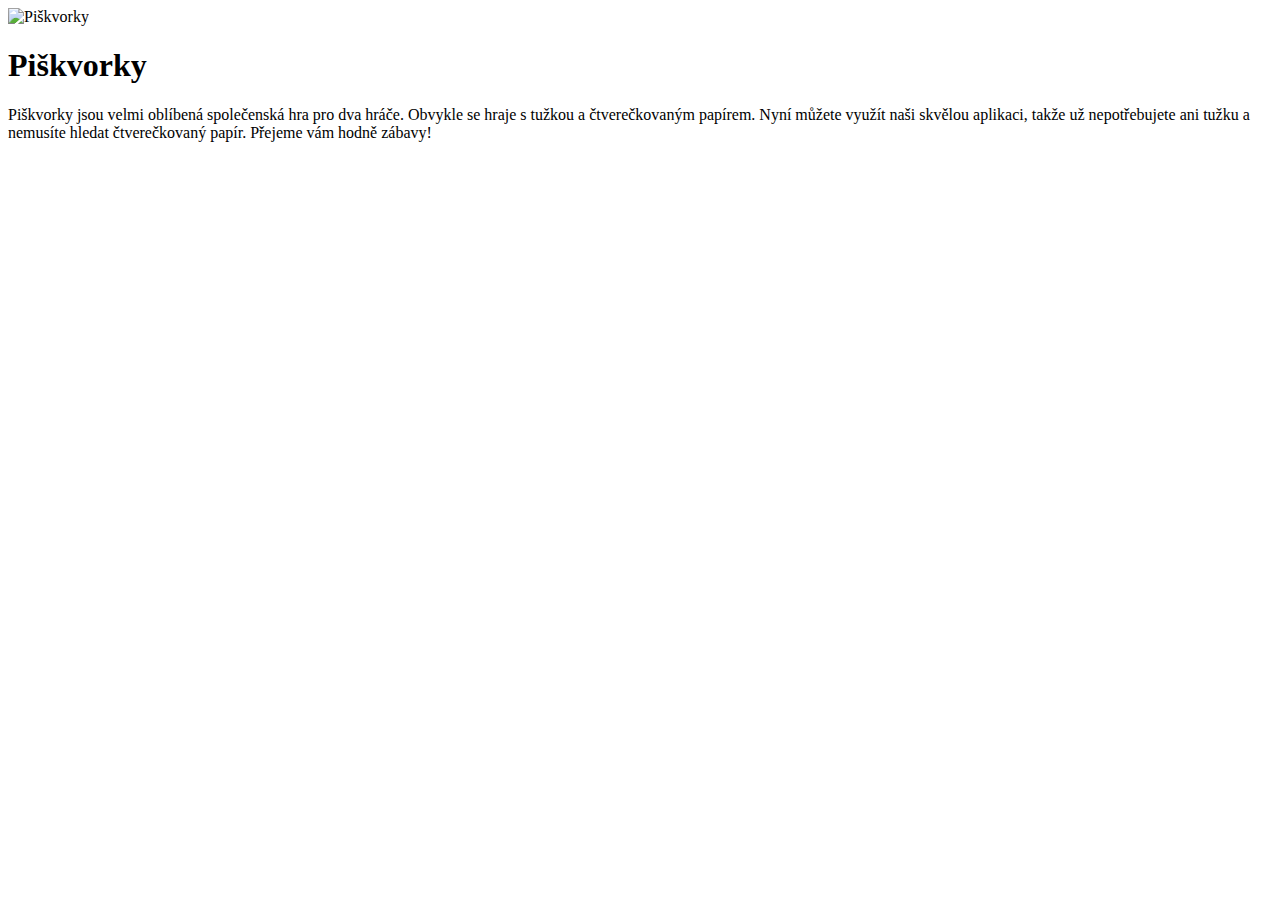
==== index.html @ c3de7fdd "Přidání textu a obrázků" ====
<!DOCTYPE html>
<html lang="en">
<head>
    <meta charset="UTF-8">
    <meta http-equiv="X-UA-Compatible" content="IE=edge">
    <meta name="viewport" content="width=device-width, initial-scale=1.0">
    <title>Piškvorky</title>
    <link rel="stylesheet" href="styly.css">
</head>
<body>
    <img src="uvodni.jpg" alt="Piškvorky">
    <h1>Piškvorky</h1>
    <p>
        Piškvorky jsou velmi oblíbená společenská hra pro dva hráče. Obvykle se hraje s tužkou a čtverečkovaným papírem. Nyní 
        můžete využít naši skvělou aplikaci, takže už nepotřebujete ani tužku a nemusíte hledat čtverečkovaný papír. Přejeme vám hodně 
        zábavy!
    </p>
</body>
</html>
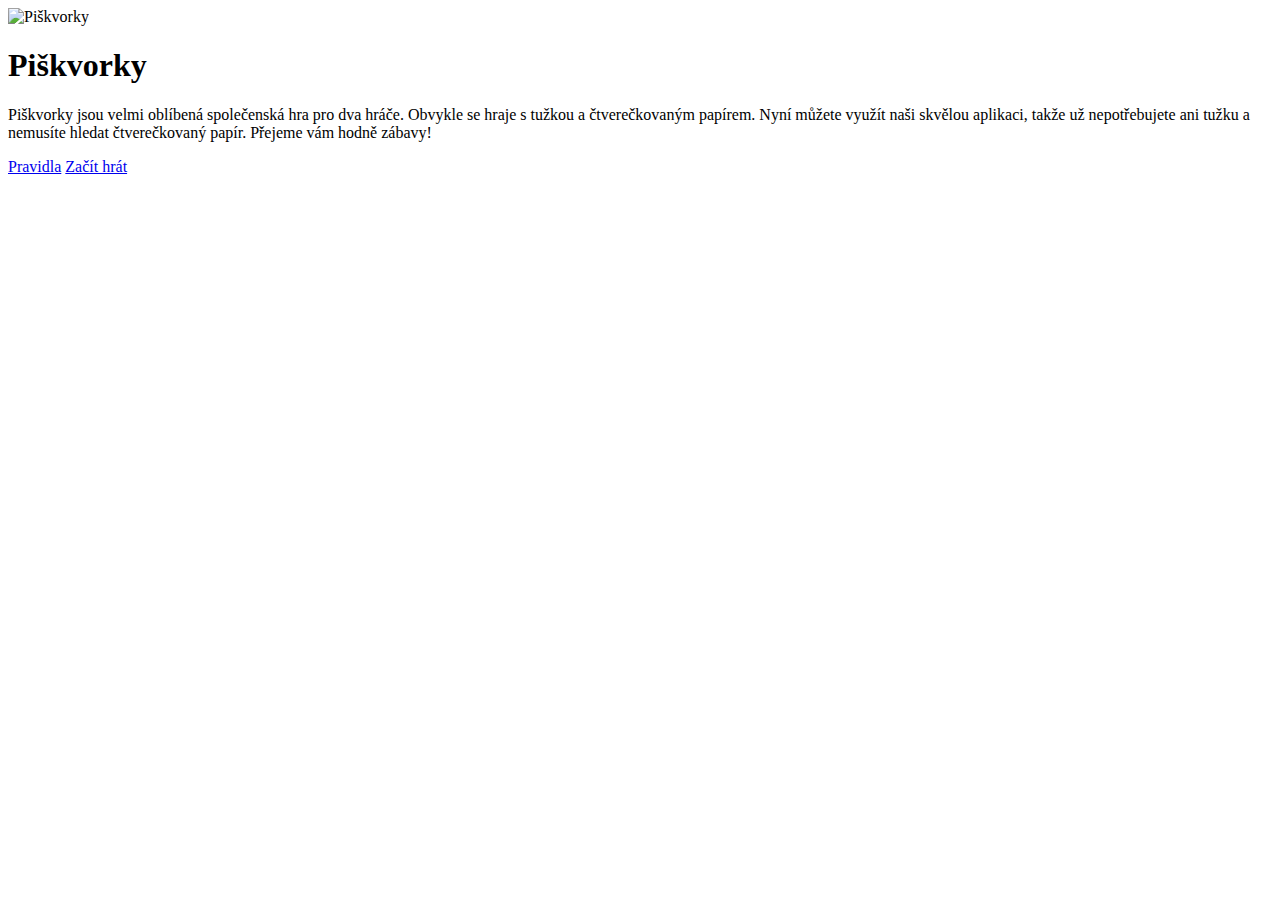
==== commit 3dc3e61c: "Přidání prvků" ====
--- a/index.html
+++ b/index.html
@@ -10,10 +10,12 @@
 <body>
     <img src="uvodni.jpg" alt="Piškvorky">
     <h1>Piškvorky</h1>
-    <p>
+    <p class="popis">
         Piškvorky jsou velmi oblíbená společenská hra pro dva hráče. Obvykle se hraje s tužkou a čtverečkovaným papírem. Nyní 
         můžete využít naši skvělou aplikaci, takže už nepotřebujete ani tužku a nemusíte hledat čtverečkovaný papír. Přejeme vám hodně 
         zábavy!
     </p>
+    <a class="rules" href="https://czechitas-podklady.cz/Piskvorky-pravidla/">Pravidla</a>
+    <a class="game" href="index.html">Začít hrát</a>
 </body>
 </html>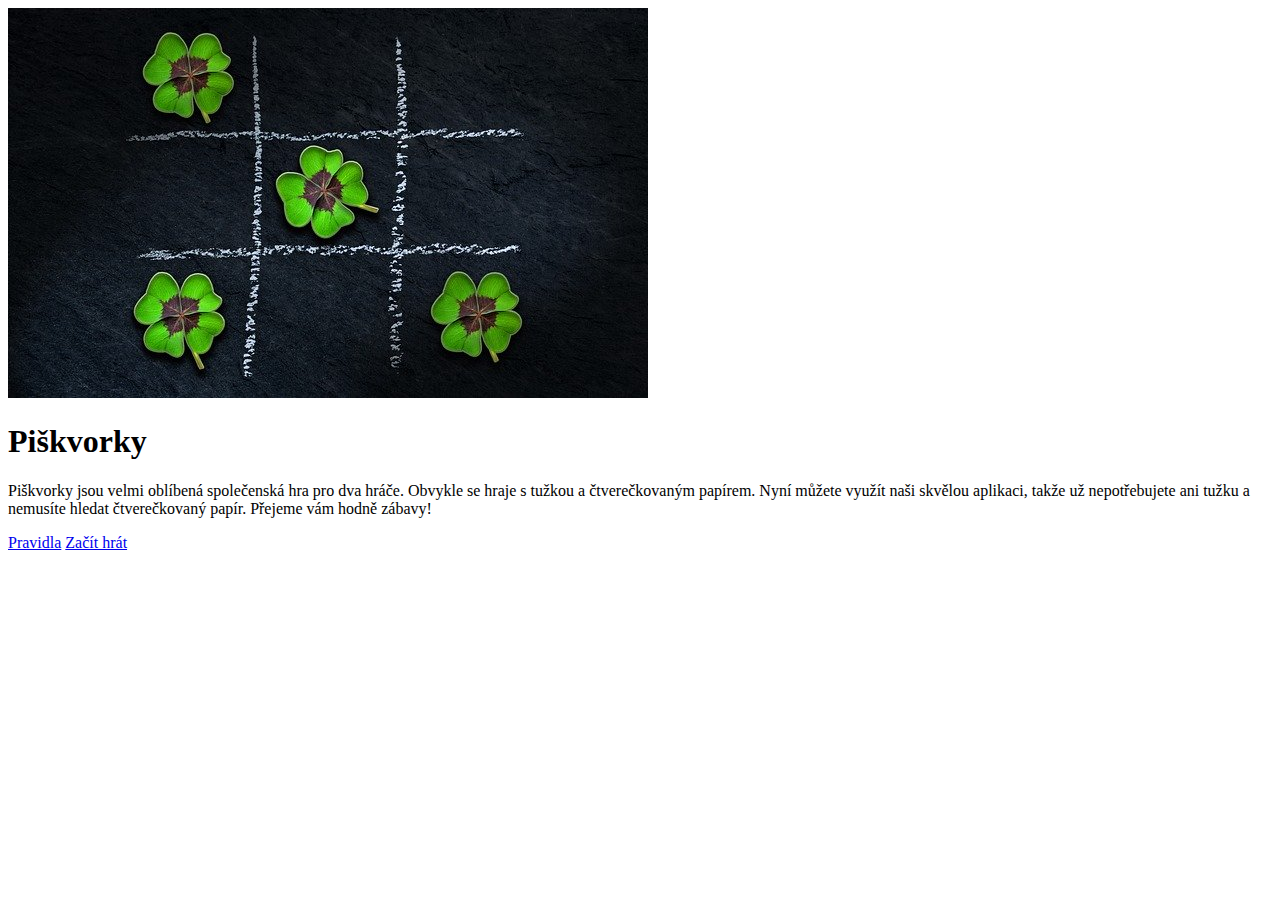
==== commit e479f4f5: "Přidání stylu textu" ====
--- a/index.html
+++ b/index.html
@@ -6,16 +6,23 @@
     <meta name="viewport" content="width=device-width, initial-scale=1.0">
     <title>Piškvorky</title>
     <link rel="stylesheet" href="styly.css">
+    <link rel="preconnect" href="https://fonts.googleapis.com">
+    <link rel="preconnect" href="https://fonts.gstatic.com" crossorigin>
+    <link href="https://fonts.googleapis.com/css2?family=Golos+Text&family=Lobster&family=Mynerve&family=Playfair+Display&family=Raleway:wght@100&display=swap" rel="stylesheet">
 </head>
 <body>
-    <img src="uvodni.jpg" alt="Piškvorky">
-    <h1>Piškvorky</h1>
-    <p class="popis">
-        Piškvorky jsou velmi oblíbená společenská hra pro dva hráče. Obvykle se hraje s tužkou a čtverečkovaným papírem. Nyní 
-        můžete využít naši skvělou aplikaci, takže už nepotřebujete ani tužku a nemusíte hledat čtverečkovaný papír. Přejeme vám hodně 
-        zábavy!
-    </p>
-    <a class="rules" href="https://czechitas-podklady.cz/Piskvorky-pravidla/">Pravidla</a>
-    <a class="game" href="index.html">Začít hrát</a>
+    <div class="game"> 
+        <img class="photo" src="uvodni.jpg" alt="Piškvorky">
+        <div class="description">
+            <h1>Piškvorky</h1>
+            <p>
+                Piškvorky jsou velmi oblíbená společenská hra pro dva hráče. Obvykle se hraje s tužkou a čtverečkovaným papírem. Nyní 
+                můžete využít naši skvělou aplikaci, takže už nepotřebujete ani tužku a nemusíte hledat čtverečkovaný papír. Přejeme vám hodně 
+                zábavy!
+            </p>
+        </div>
+        <a class="rules" href="https://czechitas-podklady.cz/Piskvorky-pravidla/">Pravidla</a>
+        <a class="start" href="index.html">Začít hrát</a>
+    </div>  
 </body>
 </html>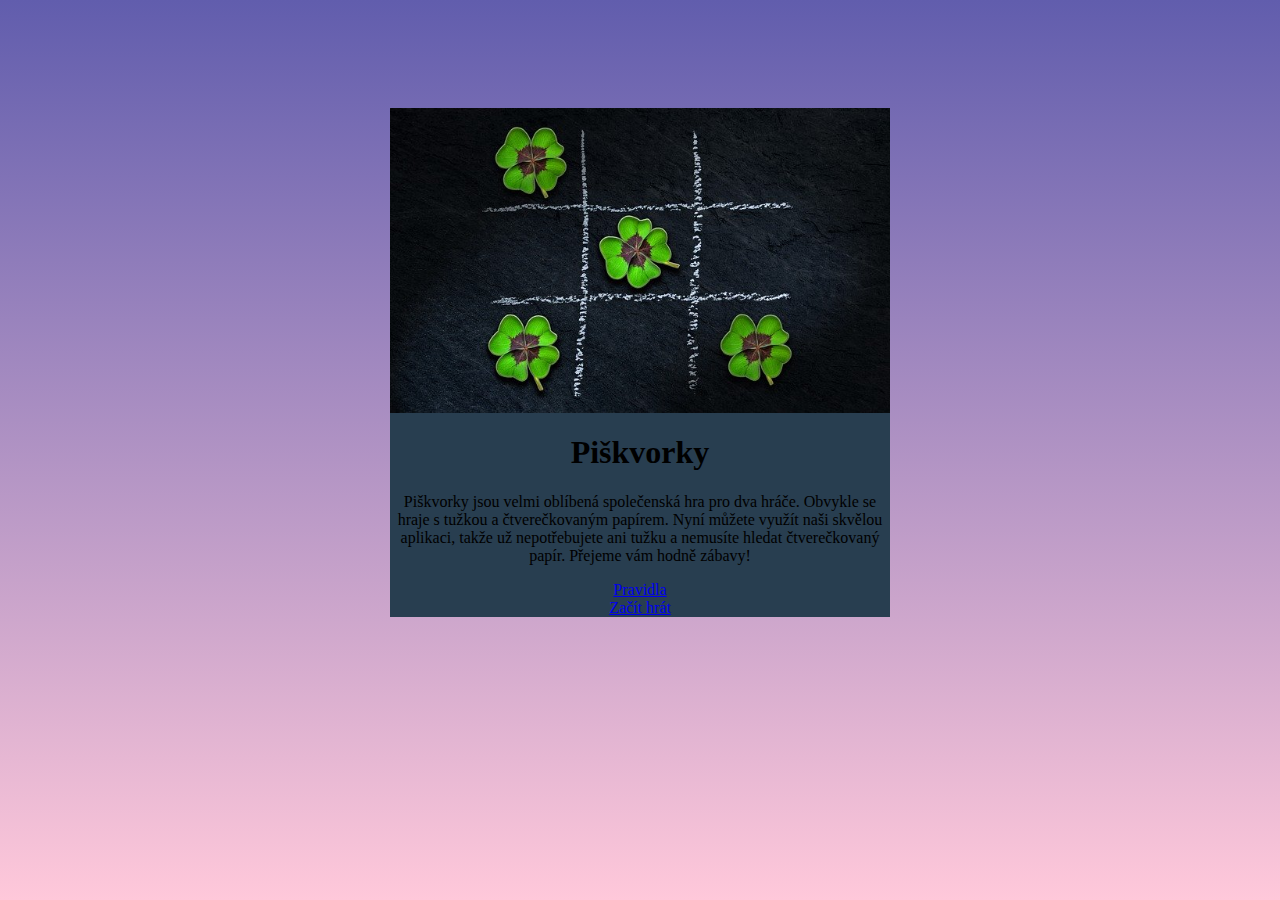
==== commit 097b4fe4: "Stylování textů a odkazů" ====
--- a/index.html
+++ b/index.html
@@ -21,7 +21,7 @@
                 zábavy!
             </p>
         </div>
-        <a class="rules" href="https://czechitas-podklady.cz/Piskvorky-pravidla/">Pravidla</a>
+        <a class="rules" href="https://czechitas-podklady.cz/Piskvorky-pravidla/" target="_blank">Pravidla</a>
         <a class="start" href="index.html">Začít hrát</a>
     </div>  
 </body>
--- a/styly.css
+++ b/styly.css
@@ -0,0 +1,23 @@
+* {
+    box-sizing: border-box;
+}
+
+body {
+  background-image: linear-gradient(#615dad, #ffc8da);
+  background-attachment: fixed;
+}
+
+.game {
+    background-color: #283e50;  
+    width: 500px;
+    position: relative;
+    top: 100px;
+    left: calc(50% - 250px);
+    display: flex;
+    flex-direction: column;
+    text-align: center;
+}
+
+.photo {
+   width: 500px;
+}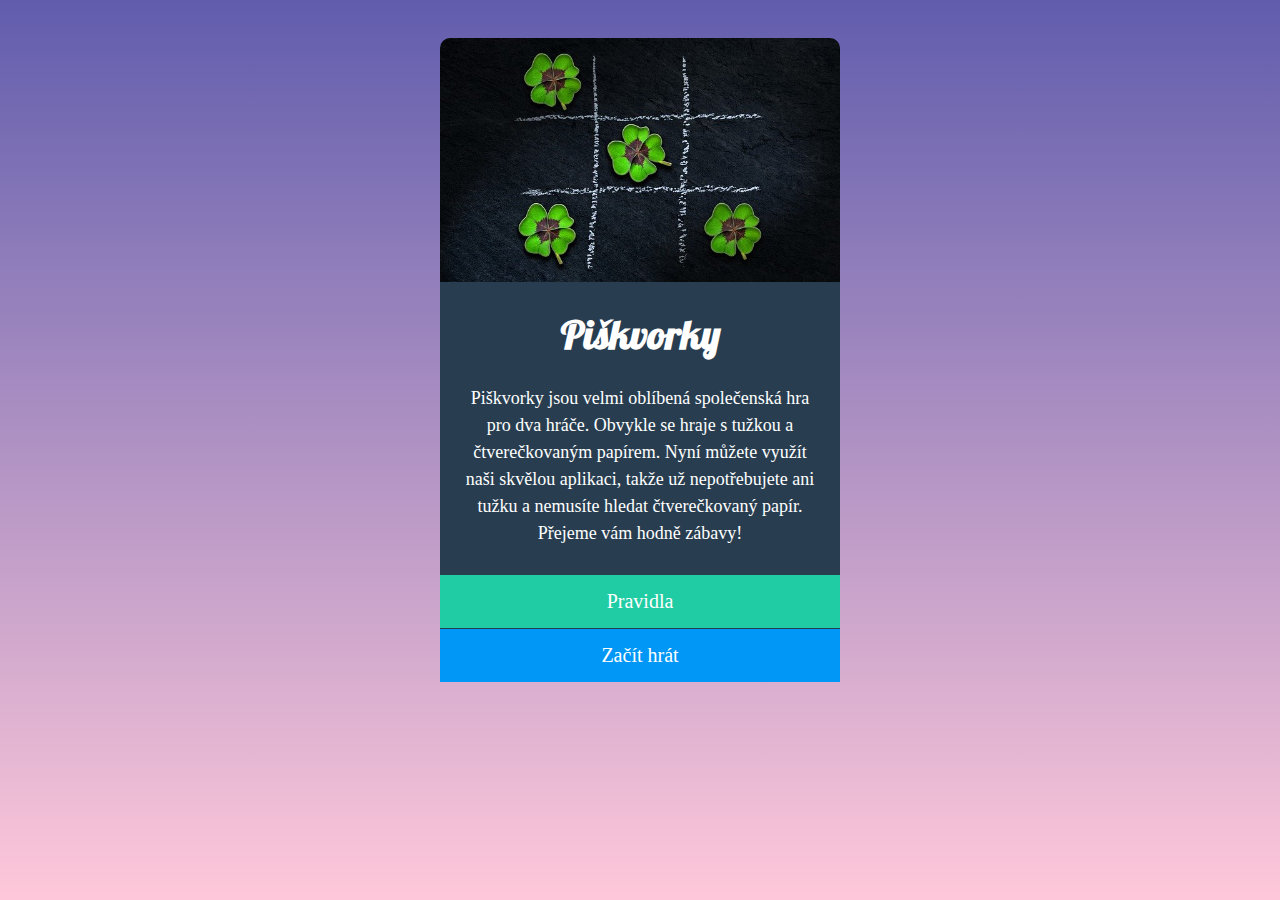
==== commit dbf458e4: "Stylování textů a odkazů" ====
--- a/index.html
+++ b/index.html
@@ -12,7 +12,9 @@
 </head>
 <body>
     <div class="game"> 
+
         <img class="photo" src="uvodni.jpg" alt="Piškvorky">
+
         <div class="description">
             <h1>Piškvorky</h1>
             <p>
@@ -21,8 +23,10 @@
                 zábavy!
             </p>
         </div>
-        <a class="rules" href="https://czechitas-podklady.cz/Piskvorky-pravidla/" target="_blank">Pravidla</a>
+
+        <a class="rules" href="https://czechitas-podklady.cz/Piskvorky-pravidla/" target="blank">Pravidla</a>
         <a class="start" href="index.html">Začít hrát</a>
+
     </div>  
 </body>
 </html>--- a/styly.css
+++ b/styly.css
@@ -7,17 +7,59 @@
   background-attachment: fixed;
 }
 
-.game {
-    background-color: #283e50;  
-    width: 500px;
+.game {  
+    width: 400px;
     position: relative;
-    top: 100px;
-    left: calc(50% - 250px);
+    top: 30px;
+    left: calc(50% - 200px);
     display: flex;
     flex-direction: column;
     text-align: center;
+    color: #ffffff;
 }
 
 .photo {
-   width: 500px;
-}+    width: 400px;
+    border-radius: 10px 10px 0 0;
+ }
+
+.description {
+    background-color: #283e50;
+    padding: 0 20px 10px 20px; 
+}
+
+h1 {
+    font-family: 'Lobster', cursive;
+    font-size: 40px;
+}
+
+p {
+    font-size: 18px;
+    line-height: 1.5;
+}
+
+.rules,
+.start {
+    color: #ffffff;
+    font-size: 20px;
+    padding: 15px;
+    text-decoration: none;
+    cursor: pointer;
+}
+
+.rules {
+    background-color: #1fcca4;
+    border-bottom: 1px solid #283e50;
+} 
+
+.rules:hover {
+    background-color: #1cbb96
+}
+
+.start {
+    background-color: #0197f6;
+}
+
+.start:hover {
+    background-color: #0090e9;
+}
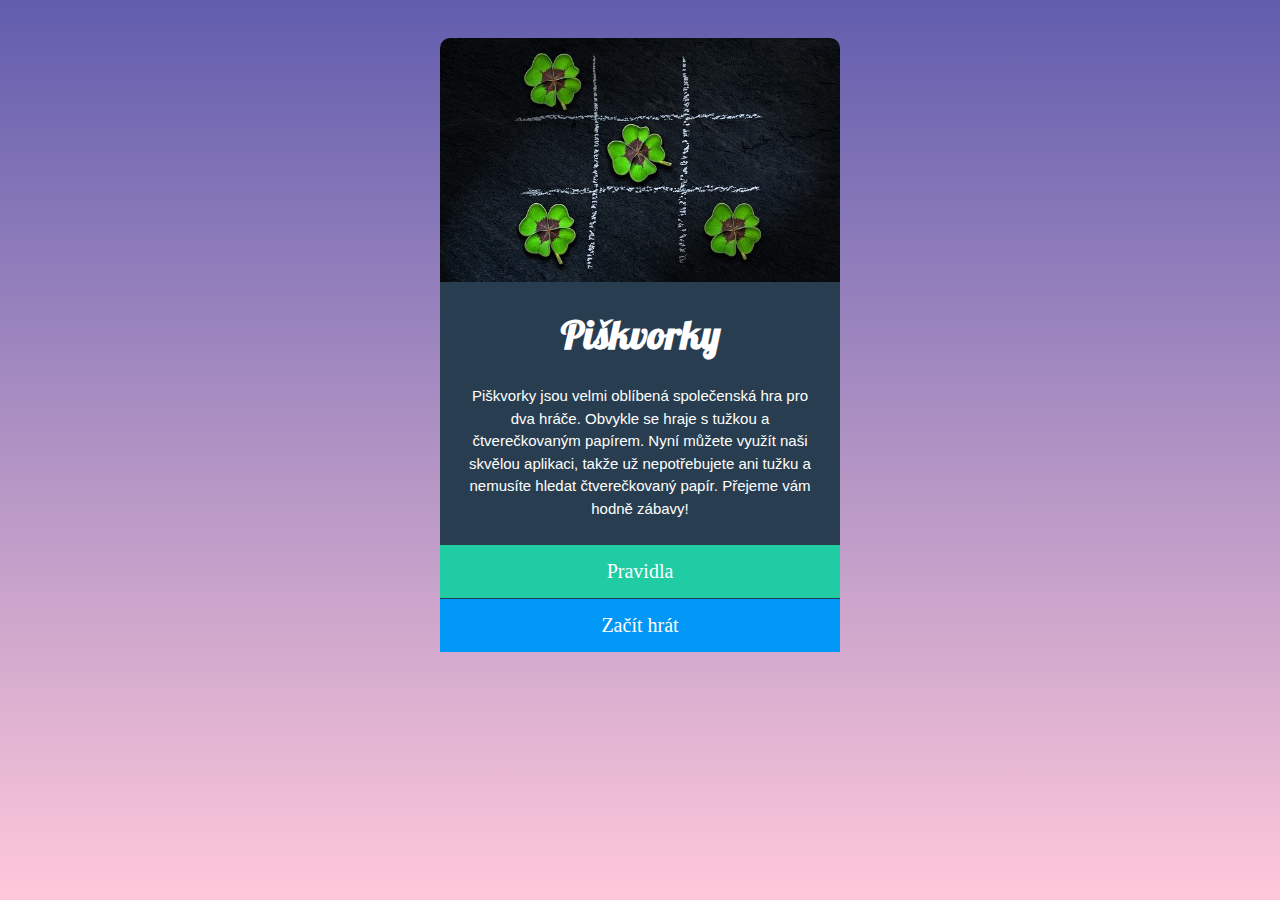
==== commit 16ee8e43: "Změna připojení fontu" ====
--- a/index.html
+++ b/index.html
@@ -6,8 +6,6 @@
     <meta name="viewport" content="width=device-width, initial-scale=1.0">
     <title>Piškvorky</title>
     <link rel="stylesheet" href="styly.css">
-    <link rel="preconnect" href="https://fonts.googleapis.com">
-    <link rel="preconnect" href="https://fonts.gstatic.com" crossorigin>
     <link href="https://fonts.googleapis.com/css2?family=Golos+Text&family=Lobster&family=Mynerve&family=Playfair+Display&family=Raleway:wght@100&display=swap" rel="stylesheet">
 </head>
 <body>
--- a/styly.css
+++ b/styly.css
@@ -24,6 +24,7 @@
  }
 
 .description {
+    font-family: sans-serif;
     background-color: #283e50;
     padding: 0 20px 10px 20px; 
 }
@@ -34,7 +35,7 @@
 }
 
 p {
-    font-size: 18px;
+    font-size: 15px;
     line-height: 1.5;
 }
 
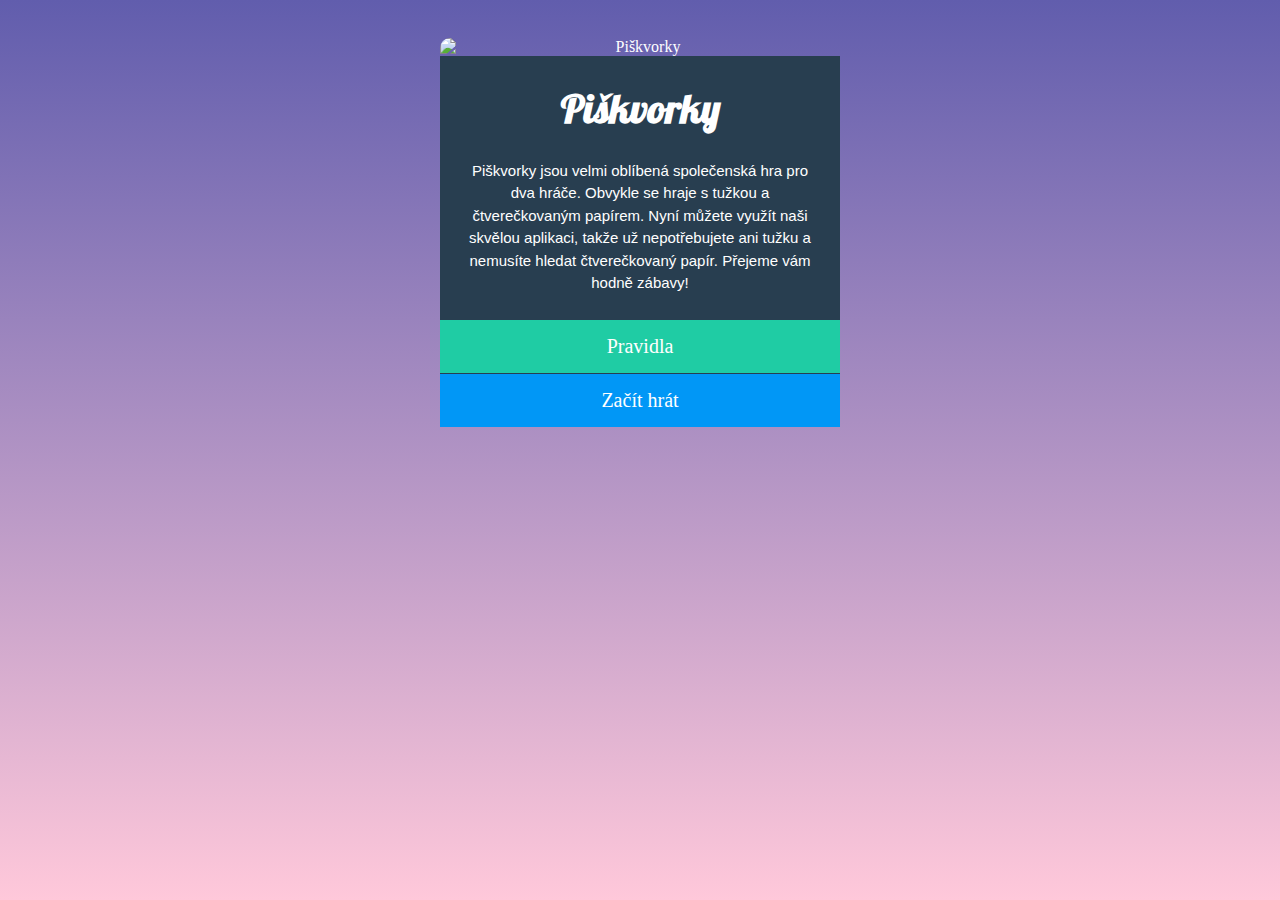
==== commit 79818ab8: "Přidání nového souboru hra.html" ====
--- a/index.html
+++ b/index.html
@@ -11,7 +11,7 @@
 <body>
     <div class="game"> 
 
-        <img class="photo" src="uvodni.jpg" alt="Piškvorky">
+        <img class="photo" src="podklady/uvodni.jpg" alt="Piškvorky">
 
         <div class="description">
             <h1>Piškvorky</h1>
@@ -23,7 +23,7 @@
         </div>
 
         <a class="rules" href="https://czechitas-podklady.cz/Piskvorky-pravidla/" target="blank">Pravidla</a>
-        <a class="start" href="index.html">Začít hrát</a>
+        <a class="start" href="hra.html">Začít hrát</a>
 
     </div>  
 </body>
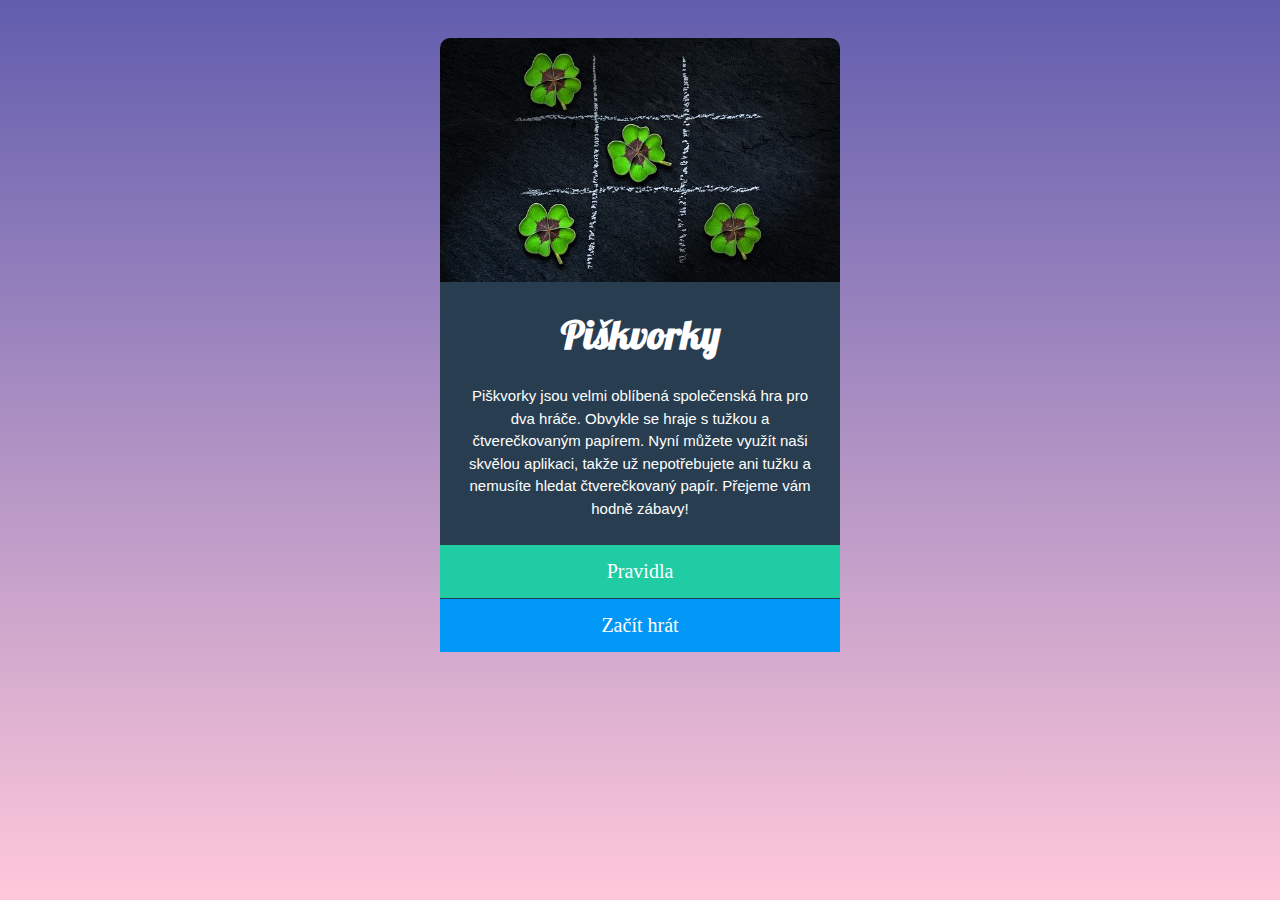
==== commit 5aef4526: "Změny po revue" ====
--- a/index.html
+++ b/index.html
@@ -6,7 +6,7 @@
     <meta name="viewport" content="width=device-width, initial-scale=1.0">
     <title>Piškvorky</title>
     <link rel="stylesheet" href="styly.css">
-    <link href="https://fonts.googleapis.com/css2?family=Golos+Text&family=Lobster&family=Mynerve&family=Playfair+Display&family=Raleway:wght@100&display=swap" rel="stylesheet">
+    <link href="https://fonts.googleapis.com/css?family=Lobster" rel="stylesheet">
 </head>
 <body>
     <div class="game"> 
--- a/styly.css
+++ b/styly.css
@@ -64,3 +64,106 @@
 .start:hover {
     background-color: #0090e9;
 }
+
+
+/* Druhá část - hra.html */ 
+
+.play {
+    max-width: 80vmin;
+    display: flex;
+    flex-direction: column;
+    margin-left: 30%;
+    margin-right: 30%;
+}
+
+.title {
+    color: #ffffff;
+    font-family: 'Lobster';
+    font-weight: lighter;
+    font-size: 48px;
+    text-align: center;
+    margin: 5px 0;
+}
+
+.menu {
+    display: flex;
+    align-items: center;
+    justify-content: space-between;
+}
+
+.player {
+    display: flex;
+}
+
+.player_title {
+    color: #ffffff;
+    font-size: 20px;
+    font-family: sans-serif;
+    font-weight: bold;
+    text-transform: uppercase;
+}
+
+.circle {
+    height: 20px;
+    width: 20px;
+    border-radius: 60%;
+    border: 3px solid white;
+    display: inline-block;
+    align-self: center;
+    margin-left: 0.5rem;
+}
+
+
+.menu_buttons {
+    display: flex;
+    gap: 10px;
+}
+
+.menu_button_home {
+    background-color: #1fcca4;
+    border-radius: 3px;
+    padding: 7px;
+}
+
+.menu_button_home:hover {
+    background-color: #1cbb96
+}
+
+.menu_button_restart {
+    background-color: #0197f6;
+    border-radius: 3px;
+    padding: 7px;
+}
+
+.menu_button_restart:hover {
+    background-color: #0090e9;
+}
+
+.game_field {
+    display: flex;
+    flex-wrap: wrap;
+}
+
+.game_button {
+    flex: 0 0 10%;
+    border: 1px solid black;
+    opacity: 50%;
+    cursor: pointer;
+    padding: 0;
+}
+
+.game_button:after {
+    content: '';
+    display:block;
+    padding-top: 100%;
+}
+
+.game_button:hover {
+    background-color: white;
+    opacity: 70%;
+}
+
+.game_button:focus {
+    background-color: white;
+    opacity: 70%;
+}